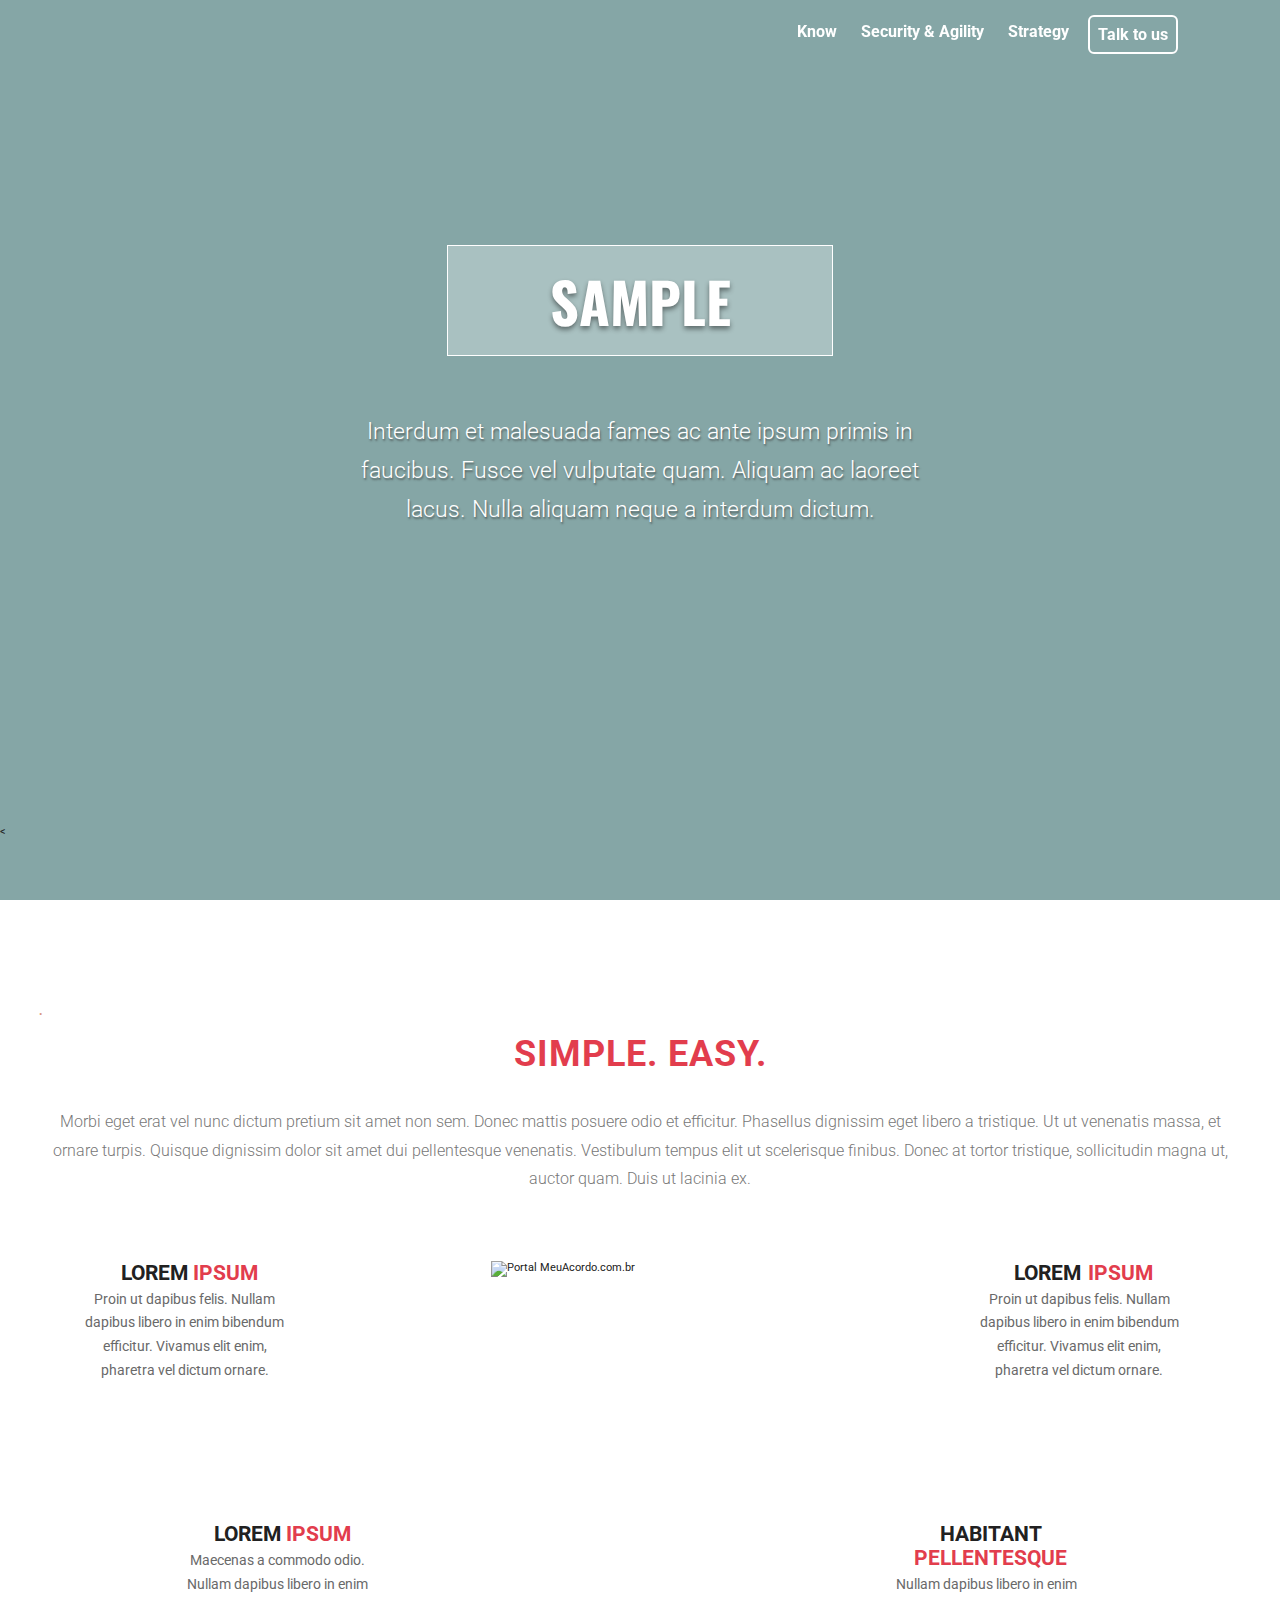
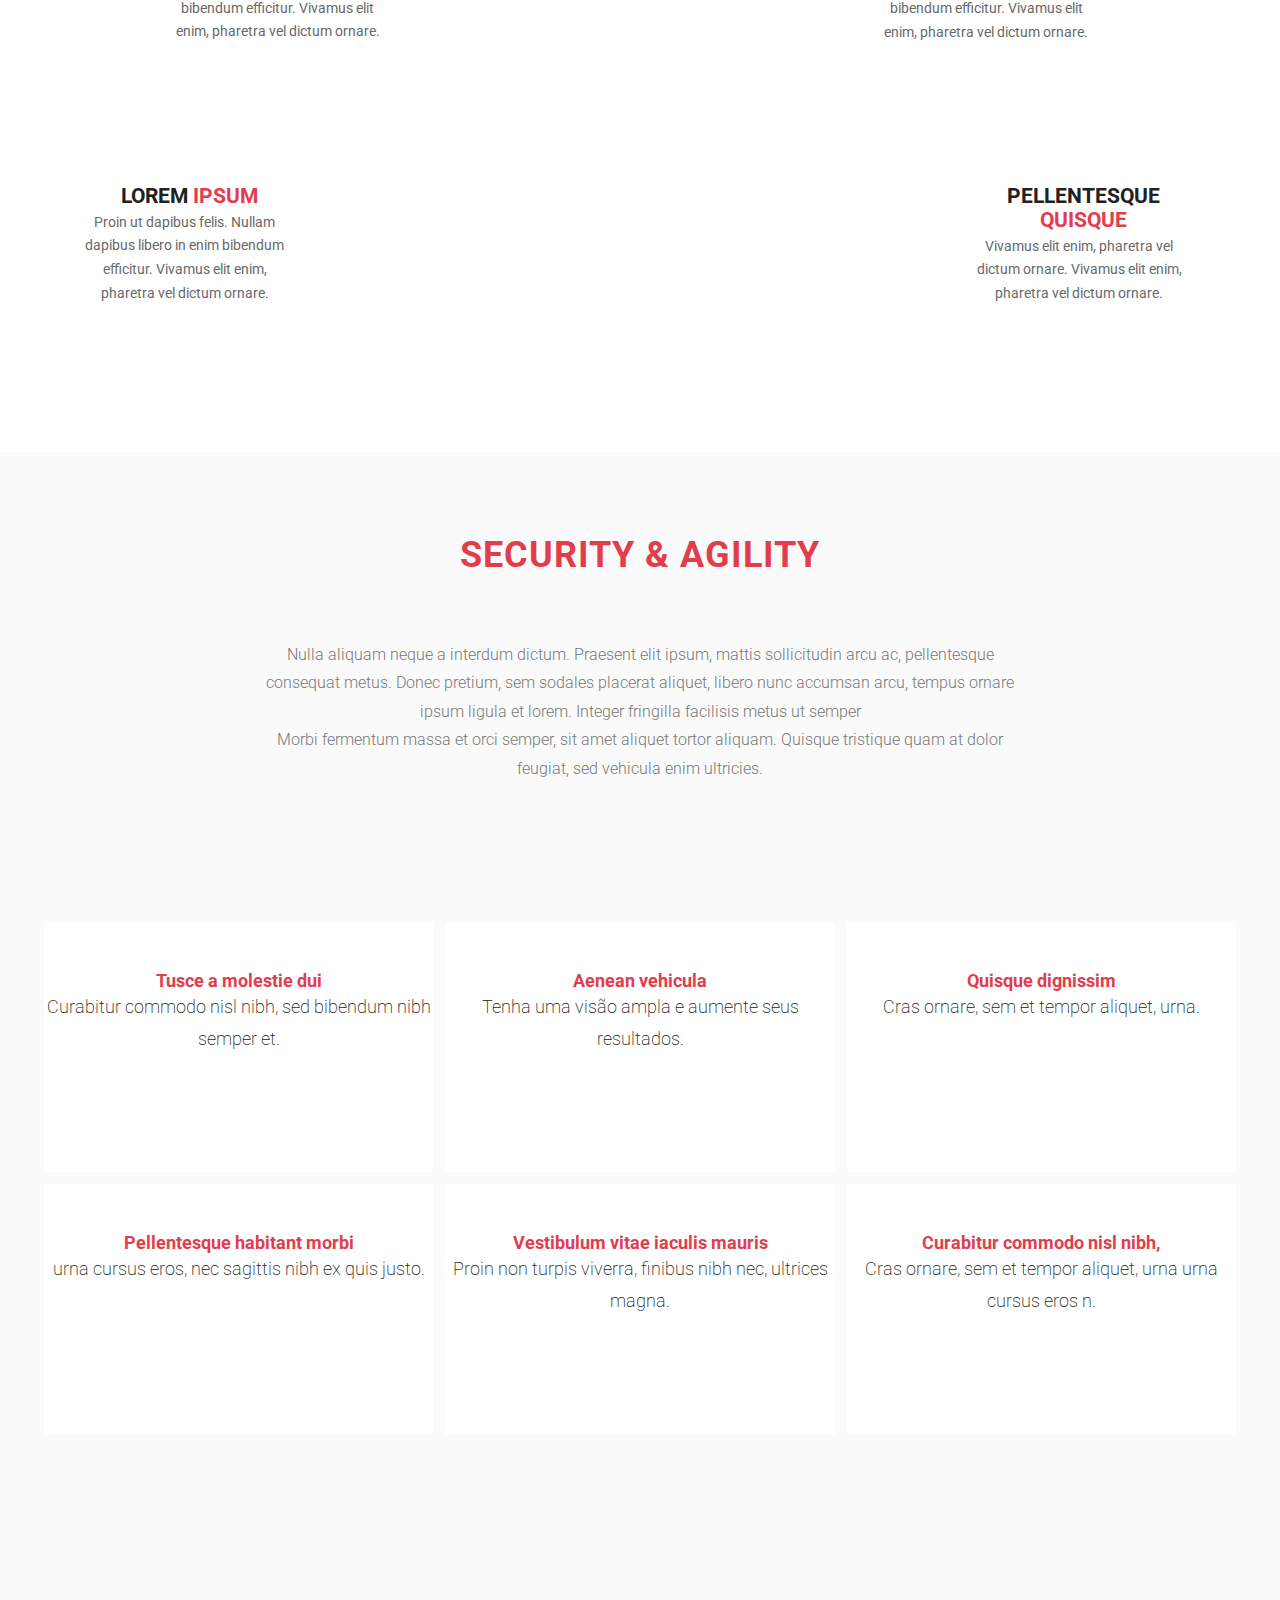
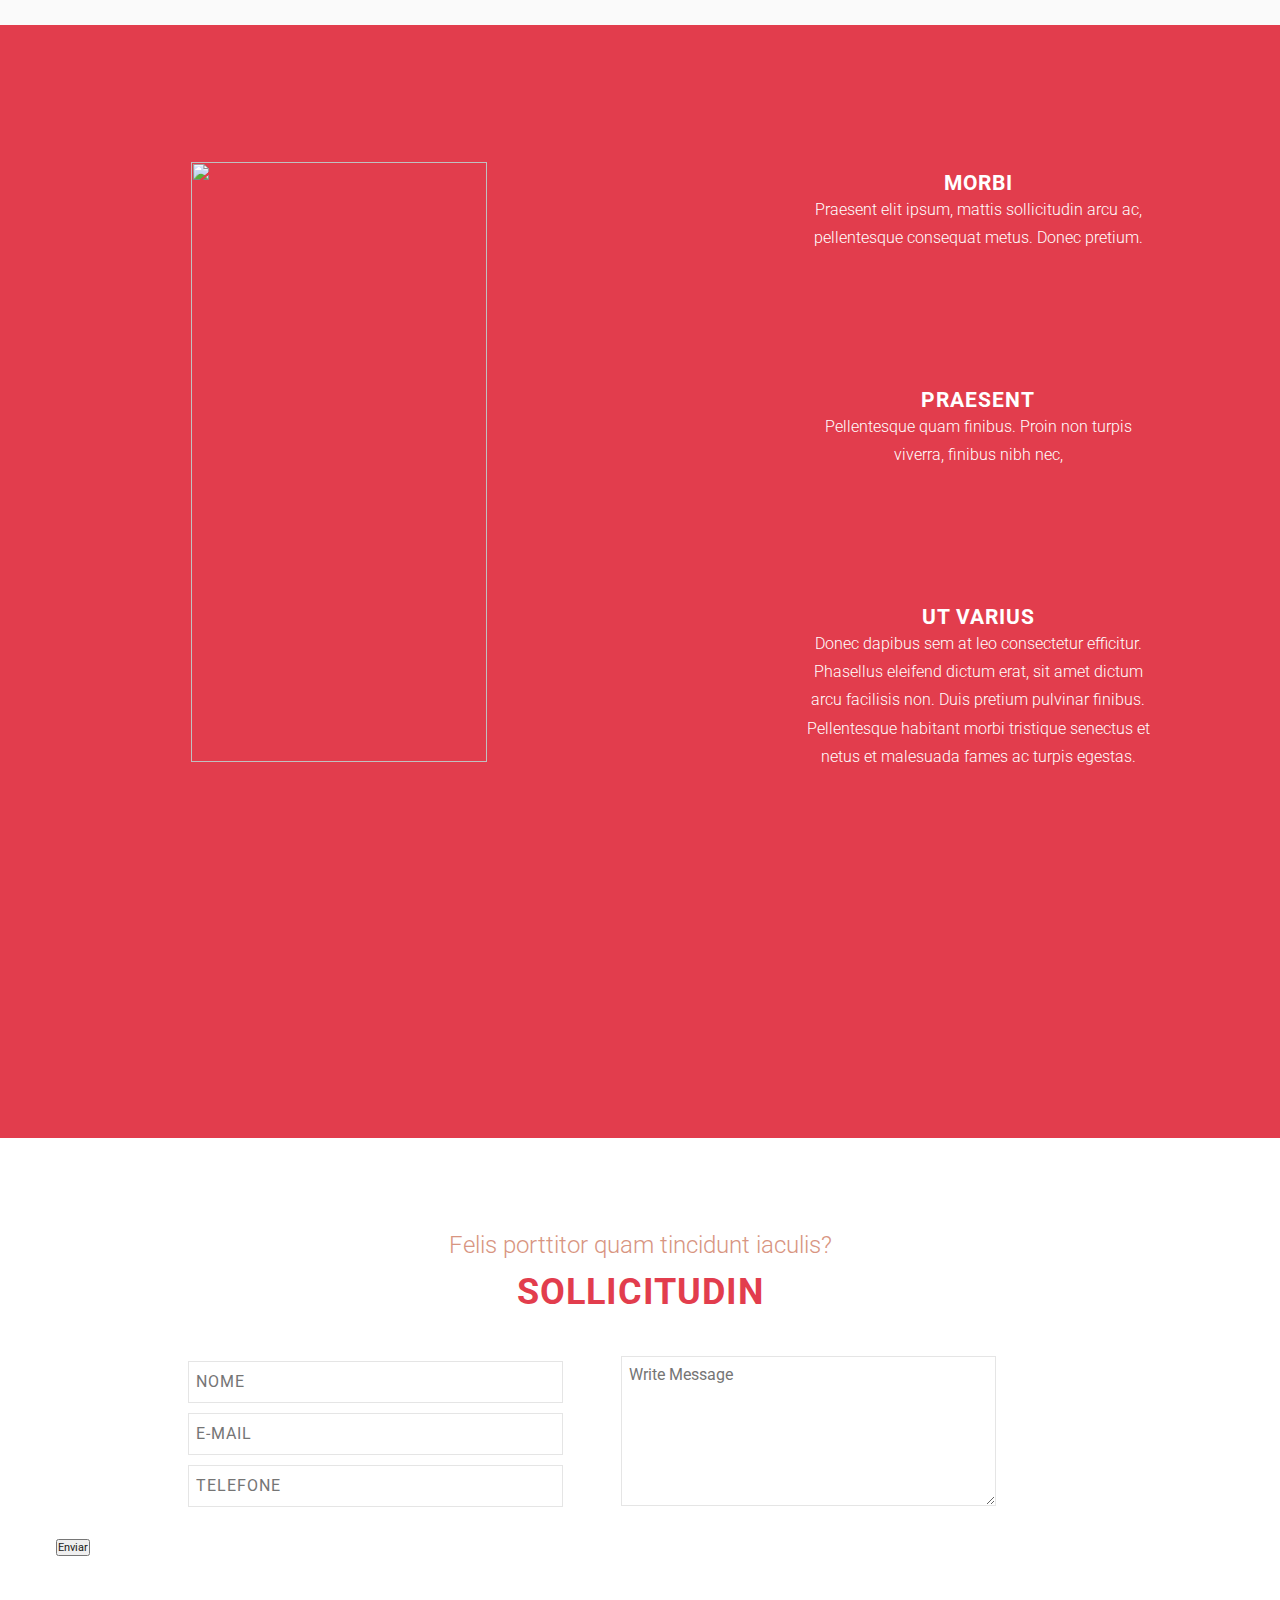
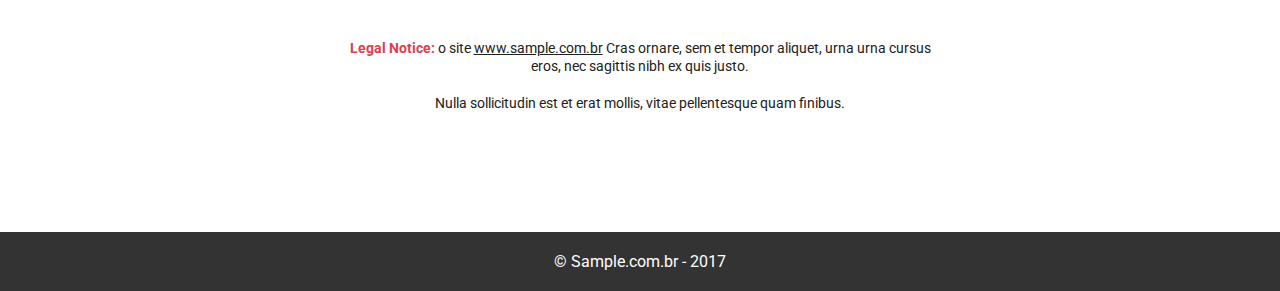
==== index.htm @ 19966311 "Adding manage cookie" ====
<!DOCTYPE html PUBLIC "-//W3C//DTD XHTML 1.0 Transitional//EN" "http://www.w3.org/TR/xhtml1/DTD/xhtml1-transitional.dtd">
<html>
<head>
    <title>Sample.com - buzzyo.xyz</title>
    <meta charset="UTF-8" />
    <meta http-equiv="Content-Type" content="text/html; charset=utf-8" />
    <meta http-equiv="description" content="A Ferramenta de negociação mais eficiente do mercado. " />
    <meta http-equiv="keywords" content="excelência tecnica, acordo de dividas, experiência em negociacao, alta qualidade negociaco, negociao de baixo custo, discadores, cobranca em massa, cobranca, devedores em massa, produtos e servicos telecom" />
    <meta http-equiv="X-UA-Compatible" content="IE=9; IE=8; IE=7; IE=EDGE" />

    <meta name="viewport" content="width=device-width, user-scalable=no, initial-scale=1, maximum-scale=1" />
    <meta name="robots" content=" index,follow" />
    <meta name="theme-color" content="#db5945">
    <meta name="apple-mobile-web-app-capable" content="yes">
    <meta name="apple-mobile-web-app-status-bar-style" content="black-translucent">
    <link href="assets/css/main.css" rel="stylesheet" />
    <link href="assets/css/buttons.css" rel="stylesheet" />
    <link href="assets/css/font-etline.css" rel="stylesheet" />
    <link href="assets/css/font-awesome.css" rel="stylesheet" />
    <link href="assets/css/animate.css" rel="stylesheet" />


    <link href="https://fonts.googleapis.com/css?family=Roboto|Oswald" rel="stylesheet">
	<script type="text/javascript" src="assets/js/jquery.js"></script>
	<!-- Global site tag (gtag.js) - Google Analytics -->
<script async src="https://www.googletagmanager.com/gtag/js?id=UA-107499960-3"></script>
<script>
  window.dataLayer = window.dataLayer || [];
  function gtag(){dataLayer.push(arguments);}
  gtag('js', new Date());

  gtag('config', 'UA-107499960-3');
</script>

</head>
<body>
    <div class="contentHeader">
        <div class="logoProject">
            <p>Sample</p>
        </div>
        <ul class="topnav" id="mainMenu">
            <li class="icon"><a href="javascript:void(0);" style="font-size:15px;" onclick="actMenu()">&#9776;</a></li>
            <li><a href="javascript:void(0)" onclick="ScrollTo('square01')">Know</a></li>
            <li><a href="javascript:void(0)" onclick="ScrollTo('square02')">Security & Agility</a></li>
            <li><a href="javascript:void(0)" onclick="ScrollTo('square03')">Strategy</a></li>
            <li><a href="javascript:void(0)" onclick="ScrollTo('square04')" class="highlight">Talk to us</a></li>
        </ul>
    </div>
    <div class="scrollToTop"><i class="fa fa-arrow-up"></i></div>
    <div class="contentPage">
        <div class="hero">
            <h1 class="nLogo"><p>Sample</p></h1>
    	    <div class="wrapSubtitleHero">
                <span class="subtitleHero">Interdum et malesuada fames ac ante ipsum primis in faucibus. Fusce vel vulputate quam. Aliquam ac laoreet lacus. Nulla aliquam neque a interdum dictum.</span>
            </div>
            <div class="video-cover"></div>
            <div class="video-container">
			    <video autoplay loop muted class="video-bg" id="video-bg"> <!--this id is only used for the toggle function; can be removed if you don't need an event -->
		        <!-- whatever video you put here will be (effectively) cropped to fit container size; make sure you're okay with it shrinking to the top left corner of the video at your specified minimum dimensions -->
		            <source src="assets/video/backgroundAlpha.mp4" type="video/mp4" alt="HTML5 background video">
				</video>
		    </div>
            <div class="wrapButtonsHero">
                <span class="buttonKnowMore" onclick="ScrollTo('square01')"><i class="icon fa-arrow-down "></i><</span>
            </div>
        </div>
		<div id="square01" class="square01">
            <div class="partSquare100">
                <span class="subtitle">.</span>
                <h2>Simple. Easy.</h2>
                <p class="bodyText">Morbi eget erat vel nunc dictum pretium sit amet non sem. Donec mattis posuere odio et efficitur. Phasellus dignissim eget libero a tristique. Ut ut venenatis massa, et ornare turpis. Quisque dignissim dolor sit amet dui pellentesque venenatis. Vestibulum tempus elit ut scelerisque finibus. Donec at tortor tristique, sollicitudin magna ut, auctor quam. Duis ut lacinia ex.</p>

                <div class="partSquare30flex">
                    <div class="itemDescription animate wow bounceInUp">
                        <span class="itemTitle "><span>Lorem</span><span>ipsum </span></span>
                        <div class="itemIcon right"><i class="icon fa-rocket"></i></div>
                        <span class="itemDesc"> Proin ut dapibus felis. Nullam dapibus libero in enim bibendum efficitur. Vivamus elit enim, pharetra vel dictum ornare.</span>
                    </div>

                    <div class="itemDescription animate wow bounceInUp">
                        <div class="itemIcon left"><i class="icon fa-rocket"></i></div>
                        <span class="itemTitle"><span>Lorem</span><span>ipsum </span></span>
                        <span class="itemDesc"> Maecenas a commodo odio. Nullam dapibus libero in enim bibendum efficitur. Vivamus elit enim, pharetra vel dictum ornare.</span>
                    </div>

                    <div class="itemDescription animate wow bounceInUp">
                        <span class="itemTitle"><span>Lorem</span><span>ipsum </span></span>
                        <div class="itemIcon right"><i class="icon fa-rocket"></i></div>
                        <span class="itemDesc"> Proin ut dapibus felis. Nullam dapibus libero in enim bibendum efficitur. Vivamus elit enim, pharetra vel dictum ornare.</span>
                    </div>

                </div>
                <div class="partSquare30flex partSquare30flexToHide wow bounce">
                    <img src="assets/images/features.png" class="imagePortalMeuAcordo" alt="Portal MeuAcordo.com.br" title="Portal MeuAcordo.com.br" />
                </div>

                 <div class="partSquare30flex">
                    <div class="itemDescription animate wow bounceInDown">
                        <div class="itemIcon left "><i class="icon fa-rocket"></i></div>
                        <span class="itemTitle"><span>Lorem</span> <span>ipsum</span></span>
                        <span class="itemDesc"> Proin ut dapibus felis. Nullam dapibus libero in enim bibendum efficitur. Vivamus elit enim, pharetra vel dictum ornare.</span>
                    </div>

                    <div class="itemDescription animate wow bounceInDown">
                        <span class="itemTitle"><span>Habitant  </span><span> Pellentesque</span></span>
                        <div class="itemIcon right"><i class="icon fa-rocket"></i></div>
                        <span class="itemDesc"> Nullam dapibus libero in enim bibendum efficitur. Vivamus elit enim, pharetra vel dictum ornare. </span>
                    </div>

                    <div class="itemDescription animate wow bounceInDown">
                        <div class="itemIcon left"><i class="icon fa-rocket"></i></div>
                        <span class="itemTitle"><span>Pellentesque   </span><span>Quisque </span></span>
                        <span class="itemDesc"> Vivamus elit enim, pharetra vel dictum ornare. Vivamus elit enim, pharetra vel dictum ornare.</span>
                    </div>
                </div>
            </div>
            <!--
            <div class="wrapIcoElement">
                <div class="icoElement"><i class="icon fa-rocket"></i>Pronto atendimento</div>
                <div class="icoElement"><i class="icon fa-life-ring"></i>Suporte remoto<br /> ou in-loco</div>
                <div class="icoElement"><i class="icon fa-magic"></i>Automação de processos</div>
            </div>
            <div class="wrapIcoElement">
                <div class="icoElement"><i class="icon fa-graduation-cap "></i>Confiabilidade</div>
                <div class="icoElement"><i class="icon fa-lock "></i>Sigilo e confidencialidade</div>
                <div class="icoElement"><i class="icon fa-star"></i>Qualidade em tudo o que fazemos</div>
            </div> -->
        </div>

        <div id="square02" class="square02">
            <div class="partSquare100">

                <h2 class="centerText">Security & Agility</h2>
                <span class="subtitle centerText"></span>
                <p class="bodyText centerText partSquare70">Nulla aliquam neque a interdum dictum. Praesent elit ipsum, mattis sollicitudin arcu ac, pellentesque consequat metus. Donec pretium, sem sodales placerat aliquet, libero nunc accumsan arcu, tempus ornare ipsum ligula et lorem. Integer fringilla facilisis metus ut semper <br/>Morbi fermentum massa et orci semper, sit amet aliquet tortor aliquam. Quisque tristique quam at dolor feugiat, sed vehicula enim ultricies.</p>
                <div class="wrapBoxElement ">
                    <div class="boxElement box02  wow slideInUp">
                        <i class="icon icon-strategy"></i>
                        <p class="textBoxElement">Tusce a molestie dui<br /> <span>Curabitur commodo nisl nibh, sed bibendum nibh semper et. </span></p>
                    </div>

                    <div class="boxElement box01  wow slideInUp">
                        <i class="icon icon-linegraph"></i>
                        <p class="textBoxElement">Aenean vehicula <br /> <span>Tenha uma visão ampla e aumente seus resultados.</span> </p>
                    </div>

                    <div class="boxElement box03  wow slideInUp">
                        <i class="icon icon-chat"></i>
                        <p class="textBoxElement">Quisque dignissim<br /> <span>Cras ornare, sem et tempor aliquet, urna. </span></p>
                    </div>
                </div>
                <div class="wrapBoxElement">
                    <div class="boxElement box02  wow slideInDown">
                        <i class="icon icon-strategy"></i>
                        <p class="textBoxElement">Pellentesque habitant morbi<br /> <span>urna cursus eros, nec sagittis nibh ex quis justo. </span></p>
                    </div>

                    <div class="boxElement box01  wow slideInDown">
                        <i class="icon icon-linegraph"></i>
                        <p class="textBoxElement">Vestibulum vitae iaculis mauris<br /> <span>Proin non turpis viverra, finibus nibh nec, ultrices magna.</span> </p>
                    </div>

                    <div class="boxElement box03  wow slideInDown">
                        <i class="icon icon-chat"></i>
                        <p class="textBoxElement">Curabitur commodo nisl nibh,<br /> <span>Cras ornare, sem et tempor aliquet, urna urna cursus eros n. </span></p>
                    </div>
                </div>
            </div>
        </div>

        <div id="square03" class="square03">
            <div class="partSquare100">
                <div class="partSquare50_flex partSquare30flexToHide">
                    <img src="assets/images/features.png" class="imagePortalMeuAcordo"  alt="" title="" />
                </div>
                <div class="partSquare50_flex">
                    <div class="partSquare100">
                        <div class="partSquare20">
                            <i class="iconBig icon-gears"></i>
                        </div>
                        <div class="partSquare75">
                            <h3 class="centerText">Morbi </h3>
                            <p class="bodyText">Praesent elit ipsum, mattis sollicitudin arcu ac, pellentesque consequat metus. Donec pretium.</p>
                        </div>
                    </div>
                    <div class="partSquare100">
                        <div class="partSquare20">
                            <i class="iconBig icon-target"></i>
                        </div>
                        <div class="partSquare75">
                            <h3 class="centerText">Praesent </h3>
                            <p class="bodyText">Pellentesque quam finibus. Proin non turpis viverra, finibus nibh nec,</p>
                        </div>
                    </div>
                    <div class="partSquare100">
                        <div class="partSquare20">
                            <i class="iconBig icon-adjustments"></i>
                        </div>
                        <div class="partSquare75">
                            <h3 class="centerText">Ut varius</h3>
                            <p class="bodyText">Donec dapibus sem at leo consectetur efficitur. Phasellus eleifend dictum erat, sit amet dictum arcu facilisis non. Duis pretium pulvinar finibus. Pellentesque habitant morbi tristique senectus et netus et malesuada fames ac turpis egestas.</p>
                        </div>
                    </div>
                </div>
           </div>
        </div>

        <div id="square04" class="square04">
            <div class="partSquare100">
                <span class="subtitle centerText">Felis porttitor quam tincidunt iaculis?</span>
                <h2 class="centerText">Sollicitudin </h2>
                <form id="form" action="send.php" method="POST">
                    <div class="wrapForm">
                        <div class="partSquare50">
                            <input type="text" id="name" required name="name" placeholder="Nome" />
                            <input type="email" id="email" required name="email" placeholder="e-mail" />
                            <input type="phone" id="phone" required name="phone" placeholder="Telefone" />
                        </div>
                        <div class="partSquare50">
                            <textarea id="msg" required placeholder="Write Message" name="msg"></textarea>
                        </div>
                    </div>

                    <div class="wrapButtonsContact">
                        <span class="messageSucess">Integer fringilla!</span>
                        <input type="submit" class="simpleButton buttonContact" value="Enviar" />
                    </div>
                </form>
                <p class="textLegal"><b>Legal Notice:</b> o site <a href="http://www.meuacordo.com.br">www.sample.com.br</a> Cras ornare, sem et tempor aliquet, urna urna cursus eros, nec sagittis nibh ex quis justo. <br/><br/> Nulla sollicitudin est et erat mollis, vitae pellentesque quam finibus. </p>
                <!--
                <div class="wrapContactElement">
                    <div class="contactElement box01">
                        <div class="separator">
                            <i class="fa iconContact fa-phone"></i>
                        </div>
                        <p class="textContactElement"><span>Você pode nos ligar</span><br />+55 11 4329-8292</p>
                    </div>
                    <div class="contactElement box02">
                        <div class="separator">
                            <i class="fa iconContact fa-map-marker"></i>
                        </div>
                        <p class="textContactElement"><span>Onde nós estamos</span><br />Fiação da Saúde, 40, Cj. 113</p>
                    </div>
                    <div class="contactElement box03">
                        <div class="separator">
                            <i class="fa iconContact fa-envelope"></i>
                        </div>
                        <p class="textContactElement"><span>Envie-nos uma mensagem</span><br /><a href="mailto:contato@telecomtecnologia.com.br">contato@telecomtecnologia.com.br</a></p>
                    </div>
                </div>
                -->
            </div>

            <div class="barBottom">&copy; Sample.com.br - 2017</a></div>
        </div>

        <div class="cookies-snackbar">
            <div class="content">
                <p>We use cookies and similar technologies to improve your experience on our services, for commercial
                    purporses and advertising. By continuing to browse,
                    you agree to these conditions.</p>
                <button id="proceedButton" onclick="saveCookie()">
                    <span>Proceed</span>
                </button>
            </div>
        </div>
    </div>
    <script type="text/javascript" async src="assets/js/functions.js"></script>
    <script type="text/javascript" async src="assets/js/inViewport.js"></script>

</body>
</html>
---- assets/css/main.css ----
/* ------------------------------------------------------------------*/
/* Definitions ------------------------------------------------------*/
* {
    margin: 0;
    padding: 0;
    font-family: 'Roboto', sans-serif;
    font-size: 11px;
    color: #212121;
}

.separator {
    position: relative;
    float: left;
    width: 100%;
}

/* ------------------------------------------------------------------*/
/* HEADER -----------------------------------------------------------*/
.contentHeader {
    position: fixed;
    display: inline-block;
    width: 100%;
    margin: 0;
    height: 70px;
    z-index: 500;
    background: rgba(250,250,250,.0);    
}

.contentHeader * {
    transition: all .6s;
}



.logoProject {
    margin: 12px 30px 0;
    font-size: 20px;
    color: #13355A;
    width: 305px;
    float: left;
    display: none;
}

    .logoProject * {
        font-size: 22px;
    }

    .logoProject p {
        font-size: 22px;
        padding: 3%;
        text-align: center;
        float: left;
        border-radius: 0;
        font-family: 'Oswald', sans-serif;
        text-transform: uppercase;
        border: 1px solid #FFF;
    }

        .logoProject p:first-child {
            color: #FFF;
            box-sizing: content-box;
            user-select: none;
        }


/* ------------------------------------------------------------------*/
/* Menu -------------------------------------------------------------*/
.topnav {
    position: relative;
    display: inline-block;
    float: right;
    margin: 12px 0 0;
    width: 75%;
    max-width: 495px;
    overflow: hidden;
    padding: 10px 0;
}

    .topnav li {
        position: relative;
        display: inline-block;
        float: left;
        margin: 0 7px 0;
        font-size: 16px;
    }

        .topnav li a {
            font-weight: bold;
            font-size: 16px;
            text-decoration: none;
        }

    .topnav a {
        float: left;
        text-align: center;
        padding: 0px 5px;
        text-decoration: none;
        font-size: 17px;
        color: rgba(255,255,255,1);
    }

        .topnav a:hover {
            color: #FF5500;
            text-decoration: none;
        }

    .topnav .icon {
        display: none;
        color: #FFF;
    }

    .topnav .highlight{
        margin:-7px 0 0;
        border:2px solid #ffffff;
        border-radius: 6px;
        padding: 8px;
    }
/* ------------------------------------------------------------------*/
/* Sticy ------------------------------------------------------------*/

.sticky {
    background: rgba(33,33,33,.8) !important;
}

.sticky .logoProject { 
    display: block;
}

.sticky .logoProject p  { 
    color: rgba(255,255,255,1);
    border: 1px solid #FFF;    

}

.sticky .topnav a {

    color: rgba(255,255,255,1);    
}

.sticky .topnav a.highlight {
    border:2px solid rgba(255,255,255,1);
}


/* ------------------------------------------------------------------*/
/* Page Elements ----------------------------------------------------*/
h1.titleHero, .nLogo {
    position: relative;
    display: inline-block;
    width: 100%;
    text-align: center;
    margin: 20px 0 0;
    font-size: 48px;
    text-transform: uppercase;
}

h1.titleHero {
    display: none;
}

.nLogo {
    display: inline-block;
    width: 100%;
    text-align: center;
    position: absolute;
    z-index: 104;
    top: 25%;
}

    .nLogo * {
        font-size: 22px;
    }

    .nLogo p {
        font-size: 56px;
        padding: 1% 0;
        text-align: center;
        border-radius: 0;
        border: 1px solid #FFF;
        font-family: 'Oswald', sans-serif;
        text-transform: uppercase;
        width: 30%;
        max-width: 400px;
        color: #FFF;
        text-shadow: 0px 3px 5px rgba(0,0,0,0.45);
        margin: 0 auto;
        display: block;
        background: rgba(255,255,255,0.3);
    }

#logo {
    font-family: 'Open Sans', sans-serif;
    color: #ED7127;
    text-decoration: none;
    text-transform: uppercase;
    font-size: 75px;
    font-weight: 800;
    letter-spacing: -3px;
    line-height: 1;
    text-shadow: rgba(155,155,155,0.6) 3px 2px 0;
    position: relative;
}

.hero, .square01, .square02, .square03, .square04 {
    position: relative;
    width: 100%;
}

.square01, .square03 {
    display: flex;
}

.hero, .square02, .square04 {
    display: block;
}

.hero {
    max-height: 1000px;
    height: 100vh;
    background: url(../images/backgroundMeuAcordo.jpg) center top no-repeat;
}

.square01, .square02, .square03, .square04 {
    min-height: 500px;
    padding: 5% 0 7%;
}

.square01 {
    background: #FFFFFF;
    margin: 0 0 0;
}

.square02 {
    background: #fafafa;
}

.square03 {
    background: #e23d4d;
}

.square03 * {
    color: #FFF !important;
}

.square04 {
    background: #FFFFFF;
}

.wrapSubtitleHero{
    position: absolute;
    display: inline-block;
    height: 130px;    
    width: 100%;
    text-align: center;
    top: 40%;
    z-index: 105;   
}

.subtitleHero {
    position: relative;
    display: inline-block;
    /* width: 60%; */
    max-width: 600px;
    text-align: center;
    top: 40%;
    font-size: 23px;
    line-height: 1.7;
    height: 90px;
    font-weight: 300;
    color: rgba(255, 255, 255,1) !important;
    text-shadow: 1px 2px 2px rgba(55,55,55,.6);
    z-index: 106;
}

.subtitle {
    position: relative;
    display: inline-block;
    width: 100%;
    text-align: left;
    margin: 15px 0 5px;
    font-size: 24px;
    font-weight: 300;
    line-height: 1.3;
    color:#d89581;    
}



h2 {
    margin-top: 0;
    margin-bottom: 28px;
    font-size: 36px;
    line-height: 1.45;
    font-weight: 700 !important;
    text-transform: uppercase;
    letter-spacing: 1px;
    width: 100%;
    color:#e23d4d ;
    display: block;
    text-align: center;
}

h3 {
    margin-top: 0;
    margin-bottom: 2px;
    font-size: 21px;
    line-height: 1;
    font-weight: 700 !important;
    text-transform: uppercase;
    letter-spacing: 1px;
    width: 100%;
    display: block;
}

.centerText {
    text-align: center !important;
}

p.bodyText {
    font-size: 16px;
    font-weight: 300;
    color: #777;
    line-height: 1.7778;
    display: block;
    margin: 0 auto 55px;
    text-align: center;
}

p.bodyText * {
    font-size: 16px;
}

.textLegal {
    position: relative;
    float: none;
    margin: 0 auto;
    max-width: 600px;
    text-align: center;
    font-size: 13px;
    line-height: 1.3;
}

.textLegal, .textLegal * {
    font-size: 14px;
}
b {
    color: #e23d4d;
}

.imagePortalMeuAcordo{
    width: 296px;
    height: 600px; 
        margin: 0 auto;  
}

.wrapButtonsHero {
    position: absolute;
    width: 100%;
    height: 60px;
    bottom: 40px;
    margin: 70px auto 0;    
    padding: 0;
    z-index: 200
}

.wrapButtonsContact {
    position: relative;
    width: 97%;
    height: 60px;
    bottom: 40px;
    margin: 0px auto 0;    
    padding: 0;
}

.partSquare20, .partSquare25, .partSquare30,  .partSquare40, .partSquare50, .partSquare60, .partSquare70, .partSquare75, .partSquare80, .partSquare100 {
    min-height: 100px;
    padding: 1% 3% 7%;
    display: inline-block;
    align-items: flex-start;
    box-sizing: border-box;
}

.partSquare30flex {
    padding: 1% 3%;
    display: flex;
    flex-direction: column;
    align-items: stretch;
    height: 100%;
    box-sizing: border-box;
    justify-content: flex-start;
    float: left;
}

.partSquare30flex .itemDescription {
    height: 30%;
}


.partSquare50_flex {
    min-height: 100px;
    padding: 5% 3%;
    display: flex;
    flex-direction: column;
    align-items: flex-start;
    box-sizing: border-box;
    float: left;
}


.partSquare20 {
    width: 20%;
    display: flex;
    float: left;
}

.partSquare25 {
    width: 25%;
}

.partSquare30 {
    width: 30%;
}

.partSquare30flex {
    width: 33.3%;
}



.partSquare40 {
    width: 40%;
}

.partSquare50 {
    width: 45%;
}

.partSquare50_flex {
    width: 50%;
}

.partSquare60 {
    width: 60%;
}

.partSquare70 {
    width: 70%;
}

.partSquare75 {
    width: 75%;
}

.partSquare80 {
    width: 80%;
}

.partSquare100 {
    width: 100%;
    max-width: 1400px;
    margin: 0 auto;    
    display: block;    
}



.boxPhotoRight {
    width: 50%;
    padding: 5% 0 0;
    float: right;
}

.boxPhotoLeft {
    width: 50%;
    padding: 5% 0 0;
    float: left;
}

.backgroundPhoto01 {
    background: url(../images/backgroundPhoto01.jpg) center center no-repeat;
}

.backgroundPhoto02 {
    background: url(../images/backgroundPhoto02.jpg) center center no-repeat;
}


/* ------------------------------------------------------------------*/
/* Video ------------------------------------------------------------*/
.video-container{
    position: relative;
    display: block;
    height: 100vh;
    width: 100%;
    z-index: 50;
    overflow: hidden;
}

.video-cover{
    position: absolute;
    display: block;
    height: 100vh;
    width: 100%;
    z-index: 51;
    background: rgba(85,140,140,0.6);
}


video { 
    position: relative;
    top: 50%;
    left: 50%;
    min-width: 100%;
    min-height: 100%;
    width: auto;
    height: auto;
    z-index: -100;
    transform: translateX(-50%) translateY(-50%);
    background: #ccc no-repeat;
    background-size: cover;
    transition: 1s opacity;

}

.itemTitle{
    width: 70%;
    text-align: center;
    display: inline-block;
}

.itemTitle span{
    font-size: 21px;
    font-weight: bold;
    margin: 1%;
    text-transform: uppercase;
}

.itemTitle span:first-child{
    color: #212121;
}

.itemTitle span:last-child{
    color: #e23d4d;
}

.itemDesc {
    position: relative;
    float: left;
    max-width: 215px;
    width: 70%;    
    margin: 3px;
    text-align: center; 
    line-height: 1.7;
    font-family: 'Roboto', sans-serif;    
    font-size: 14px;
    color:#696969;
}

.itemIcon {
    width: 60px;
    height: 60px;
    margin: 6% 5%;
    border-radius: 50%;
    position: relative;
}

.itemIcon.left {
    float: left;
}

.itemIcon.right {
    float: right;
}




/* ------------------------------------------------------------------*/
/* IcoElement -------------------------------------------------------*/
.wrapIcoElement {
    display: flex;
    margin: 50px 0 10px;
}

.icoElement {
    background: #FFFFFF;
    width: 24%;
    margin: 0 1%;
    height: 100px;
    position: relative;
    flex-grow: 1;
    text-align: center;
    font-size: 21px;
    padding: 10px 0;
}

.icon {
    color: #81d8d0;
    width: 100%;
    margin: 10px;
    padding: 10px 0;
}

.iconBig {
    color: #d89581;
    font-size: 62px !important;
    align-self: flex-start;
}

/* ---------------------------------------------------------------------*/
/* BoxElement ----------------------------------------------------------*/
.wrapBoxElement {
    display: flex;
}

.boxElement {
    background: #FFF;
    width: 24%;
    margin: 0 .5% 1%;
    height: 250px;
    border: 0;
    position: relative;
    flex-grow: 1;
}

.textBoxElement {
    font-weight: 700;
    font-size: 18px;
    text-align: center;
    color:#e23d4d;
}

    .textBoxElement span {
        font-weight: 200;
        font-size: 18px;
        text-align: center;
        line-height: 1.7778;
    }


.boxElement .icon {
    font-size: 62px !important;
    margin: 14px 0;
}

/* ------------------------------------------------------------------*/
/* Contact ----------------------------------------------------------*/
.wrapForm {
    display: flex;
    width: 80%;
    margin: 0 auto;
    align-content: flex-start;
}

form input[type="text"],
form input[type="email"],
form input[type="number"],
form input[type="url"],
form input[type="search"],
form input[type="tel"],
form input[type="password"],
form input[type="phone"],
form input[type="date"],
form input[type="color"],
form select {
    background-color: #fff;
    background-image: none;
    width: 100%;
    height: 46px;
    margin: 5px 0;
    padding: 10px 16px;
    font-size: 16px;
    line-height: 1.33;
    border-radius: 6px;
    display: inline-block;
    height: 42px;
    vertical-align: middle;
    font-weight: 400;
    text-transform: uppercase;
    letter-spacing: 1px;
    color: #999;
    border: 1px solid rgba(0,0,0, .1);
    padding: 7px;
    -webkit-border-radius: 0;
    -moz-border-radius: 0;
    border-radius: 0;
    -webkit-box-shadow: none;
    -moz-box-shadow: none;
    box-shadow: none;
    -moz-box-sizing: border-box;
    -webkit-box-sizing: border-box;
    box-sizing: border-box;
    -webkit-transition: all 0.2s cubic-bezier(0.000, 0.000, 0.580, 1.000);
    -moz-transition: all 0.2s cubic-bezier(0.000, 0.000, 0.580, 1.000);
    -o-transition: all 0.2s cubic-bezier(0.000, 0.000, 0.580, 1.000);
    -ms-transition: all 0.2s cubic-bezier(0.000, 0.000, 0.580, 1.000);
    transition: all 0.2s cubic-bezier(0.000, 0.000, 0.580, 1.000);
}

textarea {
    color: #999;
    width: 100%;
    height: 150px;
    background-color: #fff;
    border: 1px solid rgba(0,0,0, .1);
    border-radius: 6px;
    padding: 7px;
    -webkit-border-radius: 0;
    -moz-border-radius: 0;
    border-radius: 0;
    display: inline-block;
    font-size: 18px;
    line-height: 1.33;
    font-size: 16px;
    -moz-box-sizing: border-box;
    -webkit-box-sizing: border-box;
    box-sizing: border-box;
    -webkit-transition: all 0.2s cubic-bezier(0.000, 0.000, 0.580, 1.000);
    -moz-transition: all 0.2s cubic-bezier(0.000, 0.000, 0.580, 1.000);
    -o-transition: all 0.2s cubic-bezier(0.000, 0.000, 0.580, 1.000);
    -ms-transition: all 0.2s cubic-bezier(0.000, 0.000, 0.580, 1.000);
    transition: all 0.2s cubic-bezier(0.000, 0.000, 0.580, 1.000);
}

.wrapContactElement {
    display: flex;
}

.contactElement {
    background: #FFFFFF;
    width: 24%;
    margin: 0 1%;
    height: 200px;
    border: 0;
    position: relative;
    flex-grow: 1;
}

.textContactElement, .textContactElement a {
    font-size: 14px;
    text-align: center;
}

    .textContactElement span {
        font-weight: 700;
        font-size: 16px;
    }

.iconContact {
    width: 100%;
}

.messageSucess {
    position: relative;
    float: left;
    width: 100%;
    text-align: center;
    font-size: 17px;
    color: #156cc8;
    margin: -45px 0 2px;
    display: none;
}

.fa {
    color: #fff;
    background: #e23d4d;
    display: inline-block;
    font: normal normal normal 14px/1 FontAwesome;
    font-size: inherit;
    text-rendering: auto;
    -webkit-font-smoothing: antialiased;
    -moz-osx-font-smoothing: grayscale;
    transform: translate(0, 0);
    width: 64px;
    height: 36px;
    border-radius: 50%;
    text-align: center;
    font-size: 37px !important;
    margin: 5px 0 0;
    padding: 13px 0 15px;
    margin: 20px auto;
    display: block !important;
}

.icon {
    display: inline-block;
    font: normal normal normal 14px/1 FontAwesome;
    font-size: inherit;
    text-rendering: auto;
    -webkit-font-smoothing: antialiased;
    -moz-osx-font-smoothing: grayscale;
    transform: translate(0, 0);
    border-radius: 50%;
    text-align: center;
    font-size: 37px !important;
    margin: 5px 0 0;
}

.barBottom {
    display: block !important;
    background: #333;
    color: #FFF;
    text-align: center;
    padding: 20px 0;
    position: absolute;
    bottom: 0;
    width: 100%;
    font-size: 16px;
}

/* ------------------------------------------------------------------*/
/* Auto-Scroll ------------------------------------------------------*/
.scrollToTop {
    width: 50px;
    height: 50px;
    padding: 5px;
    text-align: center;
    font-weight: bold;
    text-decoration: none;
    position: fixed;
    bottom: 35px;
    right: 30px;
    display: none;

    border-radius: 0;
    opacity: 0.5;
    z-index: 10000;
    cursor: pointer;
}

    .scrollToTop:hover {
        text-decoration: none;
    }

/* ------------------------------------------------------------------*/
/* Animate ------------------------------------------------------*/
.animateLeftIn                  {display: none; transition: all 2s; }
.animateLeftIn.triggeredCSS3    {display: block; }


/* ------------------------------------------------------------------------*/
/* BigScreens -----------------------------------------*/
@media (min-width: 1800px) {
    .nLogo {
        top: 25%;
    }
}

/* -------------------------------------------------------------------*/
/* Adjusts 890 resolution --------------------------------------------*/
@media (max-width: 890px) {
    .contentHeader {
        margin: 0;
        background: rgba(226, 61, 77,.98) !important;
    }

    .logoProject * {
        font-size: 16px;
    }

    .logoProject p {
        margin: 5px 0 0;
    }

    .nLogo {
        margin: 0 auto;
        display: table;
        width: 100%;
    }

        .nLogo p {
            width: 65%;
        }

    .topnav {
            position: absolute;
        right: 0;
        width: 100%;
        height: auto;
        max-width: 100%;
    }

    .topnav li:not(:first-child) {
        display: none;
        float: left;
    }

    .topnav li:nth-child(2) {
        margin: 48px 0 0  !important;
        border-top: 1px solid #FFF;
    }

    .topnav li.icon {
        float: right;
        display: block;
        width: 35px;
        height: 35px;
        color: #FFF;
        margin: -20px 0 17px;
        padding: 15px 8px 0;
        transition: none;
    }

        .topnav li.icon a {
            font-size: 30px !important;
            font-weight: bold;
            text-decoration: none !important;
        }

    .topnav.responsive {
        position: absolute;
        right: 0;
        width: 100%;
        height: auto;
        max-width: 100%;
        
    }

        .topnav.responsive .icon {
            position: absolute;
            right: 0;
            top: 0;

            float: right;
            width: 35px;
            height: 35px;
            font-size: 30px !important;
            font-weight: bold;
            background: transparent !important;
        }

            .topnav.responsive .icon a {
                font-size: 30px !important;
                font-weight: bold;
            }

        .topnav.responsive li {
            float: left;
            display: block !important;
            text-align: left;
            margin: 0;
            width: 100%;
            height: 32px;
            background: rgba(226, 61, 77,.98) !important;
            padding: 7px 2% 0;
        }

        .topnav li a.highlight {
            border: 0 !important;
        }        

    .wrapBoxElement {
        display: inline-block;
    }

    .boxElement {
        display: inline-block;        
        width: 90%;
        border: 1px solid #eee;
        margin: 2% 5%;
        box-shadow: 3px 3px 3px rgba(33,33,33,0.1);
    }        

    .partSquare40 {
        display: none;
    }

    .partSquare60, .partSquare50_flex, .partSquare30flex {
        width: 100%;
    }

    .partSquare30flex {
        max-height: 330px;
    }    

    .partSquare30flex .itemDescription {
        height: 100%;
        max-height: 110px;
    }

    .partSquare30flexToHide {
        display: none !important;
    }

    .itemDescription {
        float: left;
    }        

    .itemDescription * {
        text-align: left;
    }    

    .itemDesc {
        max-width: 100% !important;
    }
     
    .itemIcon {
        text-align: center;
        float: right;
        margin: 0 6% 5%;
    }    

    .itemIcon * {
        font-size: 55px !important;
    }        

    .logoProject {
        display: table;
        margin: 5px 2% 0;
        max-width: 205px;
    }

    .topnav li {
        font-size: 13px;
        margin: 0 3px 0;
    }

    .iconBig {
        font-size: 42px !important;
    }
}


/* ------------------------------------------------------------------------*/
/* Adjusts iPad and other tablets -----------------------------------------*/
@media (max-width: 768px) {
    .partSquare100 {
        width: 100%;
    }

    .backgroundPhoto02 {
        display: none;
    }

    .wrapForm {
        display: block;
    }

        .wrapForm .partSquare50 {
            width: 100%;
        }
}

/* -----------------------------------------------------------------------*/
/* Adjusts SmartPhones ---------------------------------------------------*/
@media (max-width: 600px) {
    .subtitleHero {
        height: auto;
    }

    .topnav {
        width: 34%;
    }

    .wrapButtonsHero {
        width:100%;
    }

    .partSquare70 {
        width: 100%;
    }

    #logo {
        text-transform: uppercase;
        font-size: 40px;
    }

    .bodyText{
        width: 80%;    
        line-height: 1.5778 !important;
    }

    h1.titleHero {
        margin: 0;
    }

    .logoProject * {
        font-size: 16px;
    }

    .logoProject p {
        margin: 5px 0 0;
    }

    h1.titleHero, .nLogo p {
        font-size: 42px;
    }

    .wrapSubtitleHero {
        width: 100%;
        text-align: center;
        top: 40%;
        z-index: 105;
        margin: 0;
    }    

    .subtitleHero{
        width: 80%;
        margin: 15px auto 0;                
    }

    h2 {
        margin-bottom: 14px;
        font-size: 32px;
        line-height: 1.45;
        letter-spacing: -1px;
        width: 100%;
        display: block;
    }

    .subtitle {
        font-size: 16px;
    }

    .wrapIcoElement {
        display: block;
    }

    .icoElement {
        width: 45%;
        float: left;
        padding: 10px 0;
        font-size: 16px;
    }

    .wrapBoxElement {
        display: block;
    }


    .fa {
        font-size: 24px !important;
        width: 48px;
        height: 20px;
    }

    .logoProject {
        width: 90%;
        margin: 6px 2% 0;
        text-align: center;
    }

    .iconBig {
        font-size: 30px !important;
    }

    .wrapContactElement {
        display: block;
    }

    .contactElement {
        width: 90%;
        border: 1px solid #eee;
        margin: 2% 5%;
        box-shadow: 3px 3px 3px rgba(33,33,33,0.1);
        height: 150px;
    }

        .contactElement:last-child {
            margin: 2% 5% 60px;
        }

        .itemDescription, .itemTitle, .itemDesc {
            width: 100%;
        }        

        .itemIcon {
            display: none;
        }

        .textLegal, .textLegal * {
            font-size: 12px;
            margin: -20px 0 15px;
        }        
}

/* ------------------------------------------------------------------*/
/* Cookies Snackbar -------------------------------------------------*/

.cookies-snackbar {
    position: fixed;
    left: calc(50% - 16px);
    transform: translateX(-50%);
    bottom: 16px;
    z-index: 11500;
    width: calc(100% - 32px);
    max-width: 1120px;
    margin: 0px 16px;
    display: none;
}

.cookies-snackbar .content {
    background-color: #fff;
    border: 1px solid #eee;
    box-sizing: border-box;
    box-shadow: rgba(0,0,0,0.1) 1px 1px 4px;
    border-radius: 4px;
    padding: 16px 24px;
    min-height: 72px;
    display: flex;
    align-items: center;
    justify-content: space-between;
    max-width: 1120px;
    width: 100%;
}

.cookies-snackbar .content p {
    font-size: 12px;
    color: #4a4a4a;
    font-weight: 400;
}

.cookies-snackbar .content button {
    border: 0;
    font-size: 14px;
    height: 32px;
    min-height: 32px;
    min-width: 96px;
    padding: 0 16px;
    color: #fff;
    background-color: #13335f;
    border-radius: 4px;
    cursor: pointer;
    margin-left: 24px;
    font-weight: normal;
}
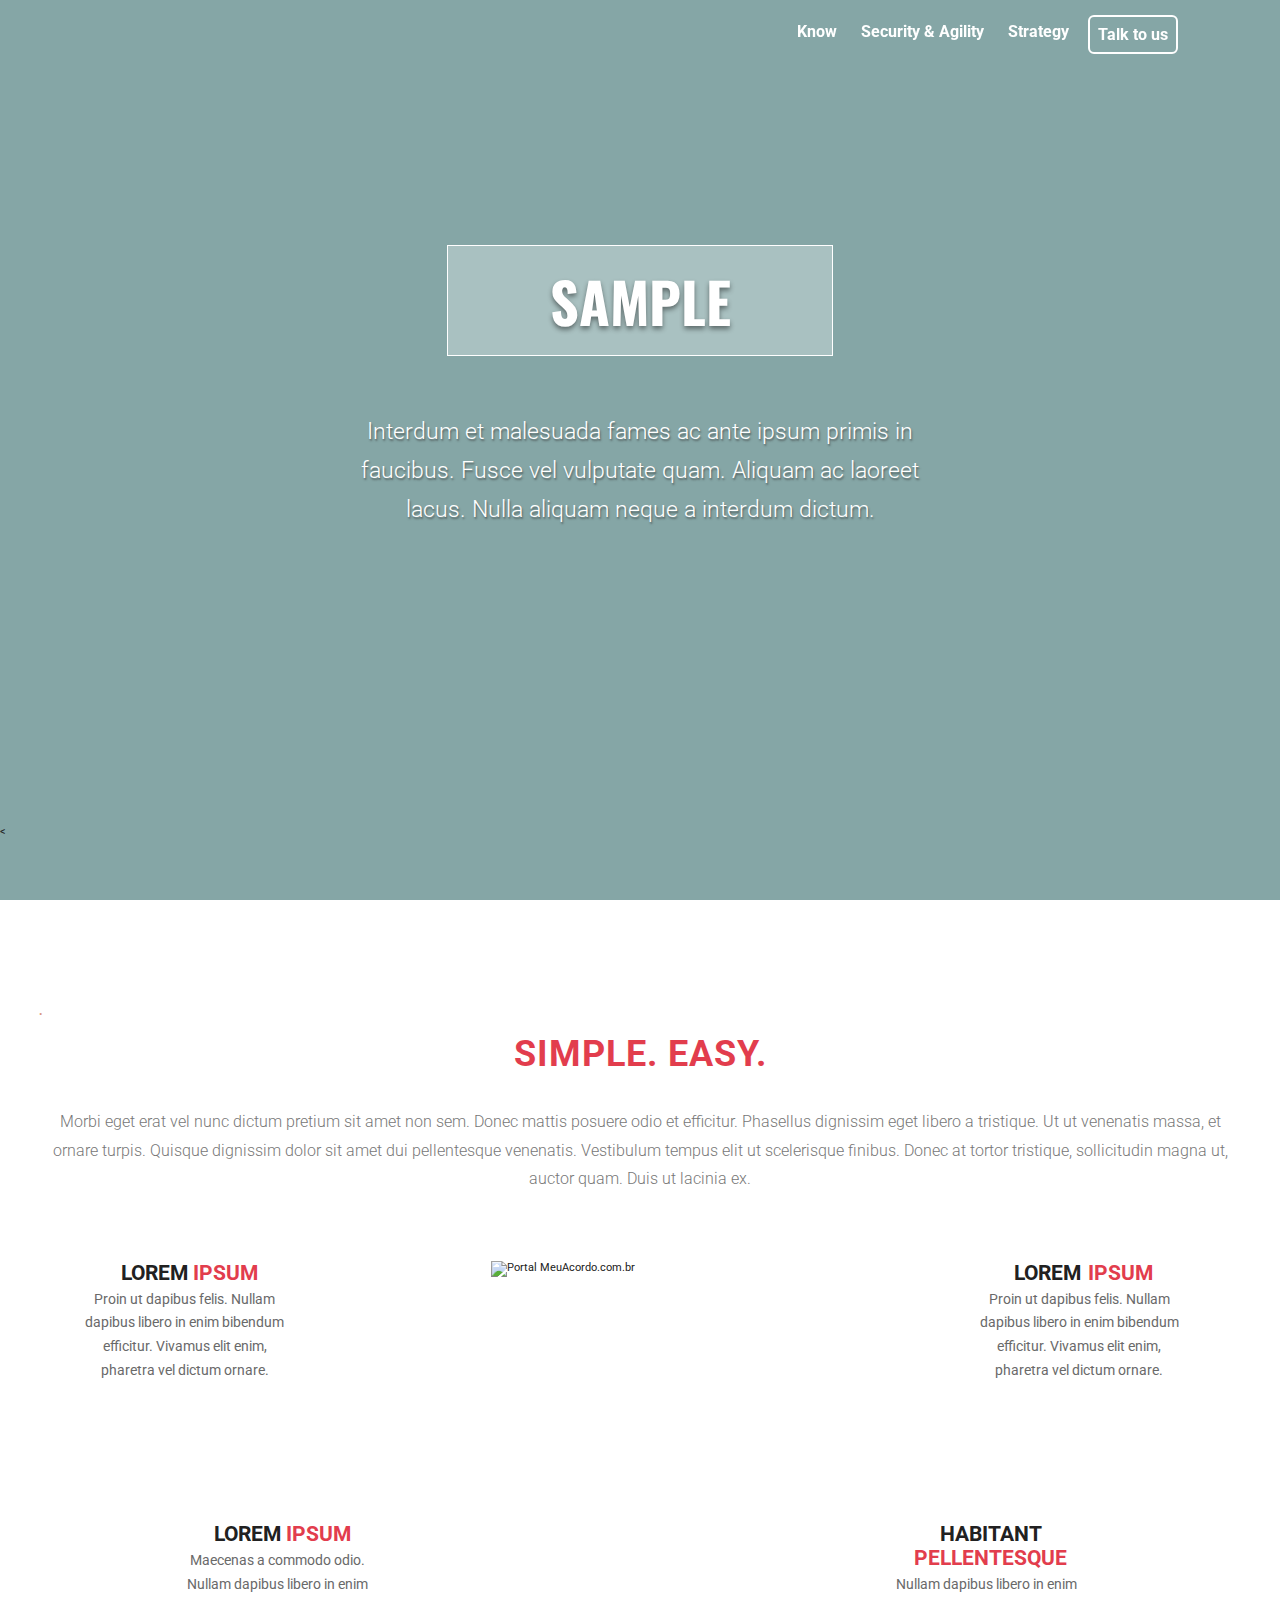
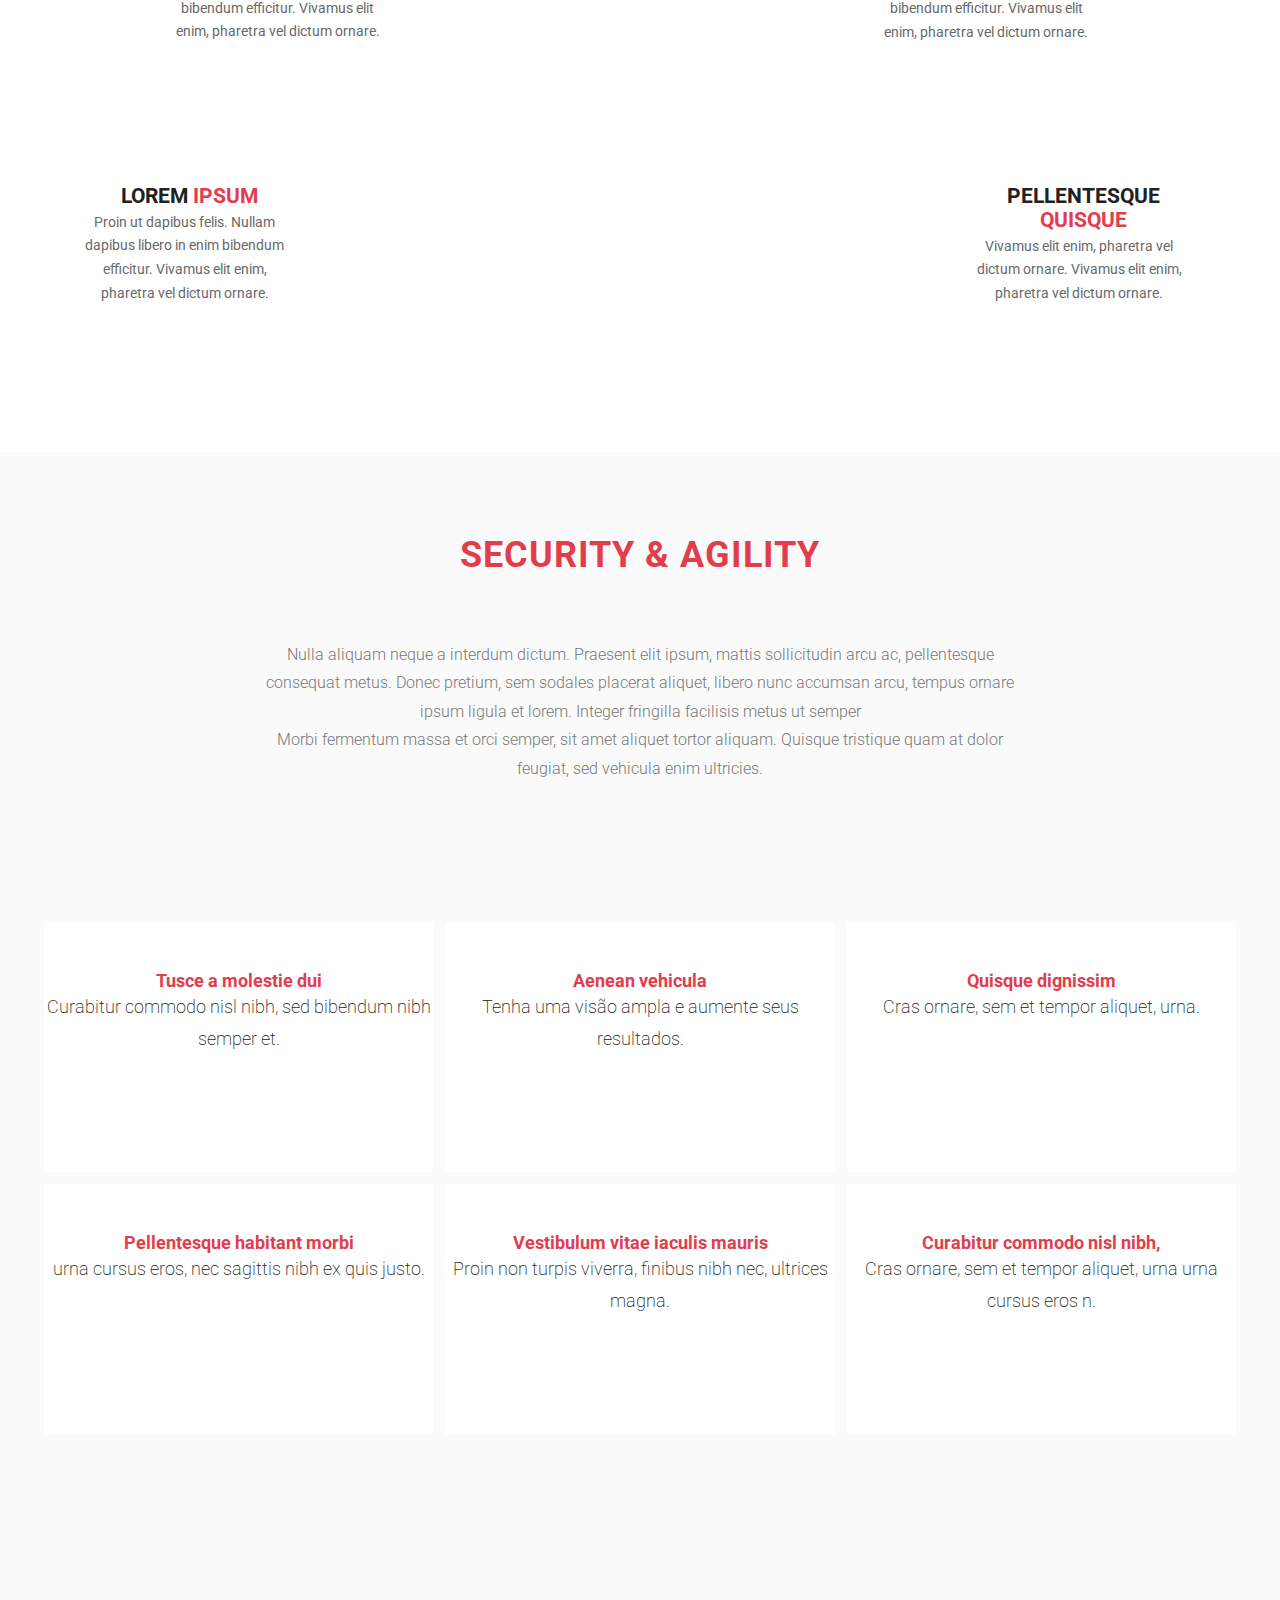
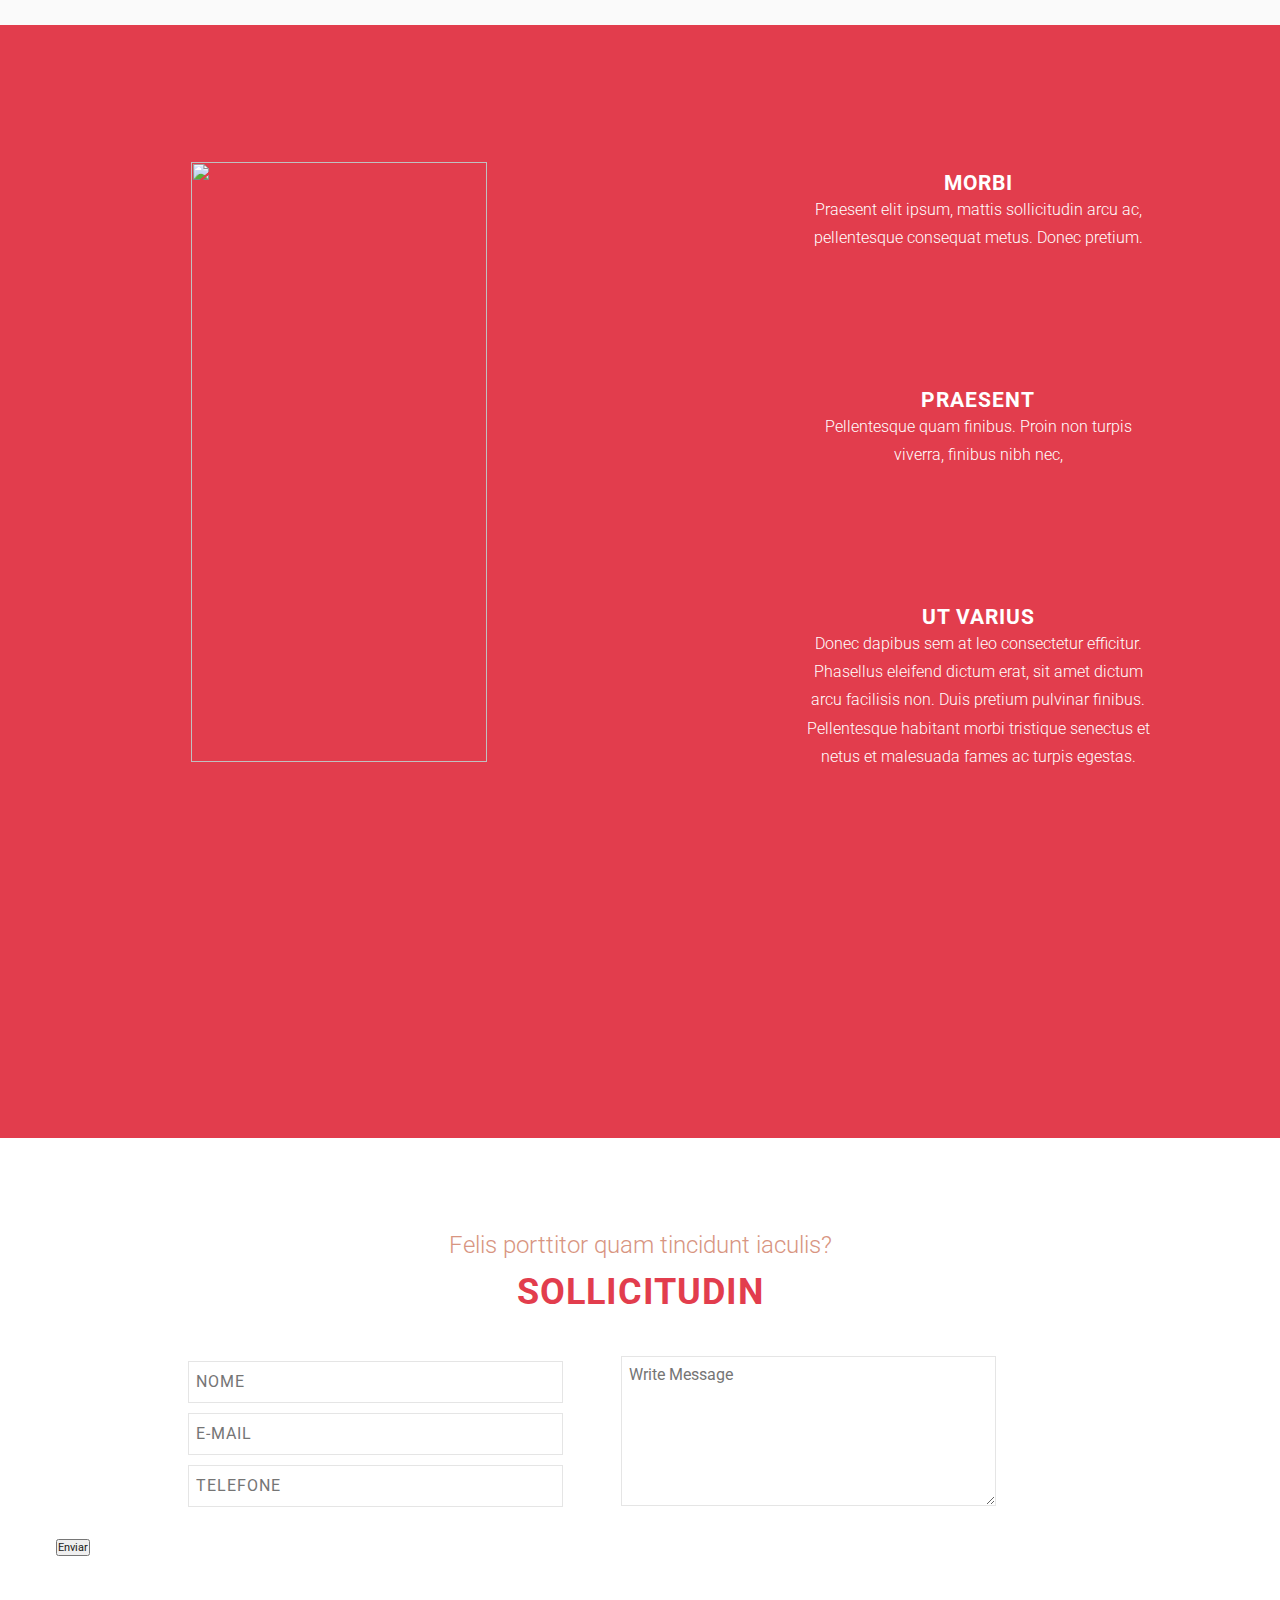
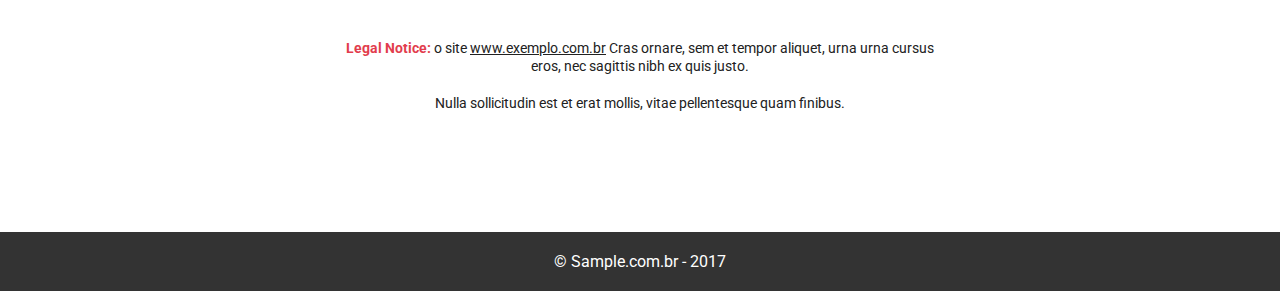
==== commit fecfcde5: "Favicon" ====
--- a/index.htm
+++ b/index.htm
@@ -1,37 +1,31 @@
 <!DOCTYPE html PUBLIC "-//W3C//DTD XHTML 1.0 Transitional//EN" "http://www.w3.org/TR/xhtml1/DTD/xhtml1-transitional.dtd">
 <html>
 <head>
-    <title>Sample.com - buzzyo.xyz</title>
+    <title>Example.com</title>
     <meta charset="UTF-8" />
     <meta http-equiv="Content-Type" content="text/html; charset=utf-8" />
-    <meta http-equiv="description" content="A Ferramenta de negociação mais eficiente do mercado. " />
-    <meta http-equiv="keywords" content="excelência tecnica, acordo de dividas, experiência em negociacao, alta qualidade negociaco, negociao de baixo custo, discadores, cobranca em massa, cobranca, devedores em massa, produtos e servicos telecom" />
+    <meta http-equiv="description" content="Phasellus eu semper velit. " />
+    <meta http-equiv="keywords" content="Phasellus eu semper velit, Phasellus eu, semper velit." />
     <meta http-equiv="X-UA-Compatible" content="IE=9; IE=8; IE=7; IE=EDGE" />
 
     <meta name="viewport" content="width=device-width, user-scalable=no, initial-scale=1, maximum-scale=1" />
     <meta name="robots" content=" index,follow" />
     <meta name="theme-color" content="#db5945">
+	
     <meta name="apple-mobile-web-app-capable" content="yes">
     <meta name="apple-mobile-web-app-status-bar-style" content="black-translucent">
+	
+    <link rel="shortcut icon" href="assets/images/favicon.png" type="image/x-icon">
+    <link rel="icon" href="assets/images/favicon.png" type="image/x-icon">
+	
     <link href="assets/css/main.css" rel="stylesheet" />
     <link href="assets/css/buttons.css" rel="stylesheet" />
     <link href="assets/css/font-etline.css" rel="stylesheet" />
     <link href="assets/css/font-awesome.css" rel="stylesheet" />
     <link href="assets/css/animate.css" rel="stylesheet" />
 
-
     <link href="https://fonts.googleapis.com/css?family=Roboto|Oswald" rel="stylesheet">
-	<script type="text/javascript" src="assets/js/jquery.js"></script>
-	<!-- Global site tag (gtag.js) - Google Analytics -->
-<script async src="https://www.googletagmanager.com/gtag/js?id=UA-107499960-3"></script>
-<script>
-  window.dataLayer = window.dataLayer || [];
-  function gtag(){dataLayer.push(arguments);}
-  gtag('js', new Date());
-
-  gtag('config', 'UA-107499960-3');
-</script>
-
+    <script type="text/javascript" src="assets/js/jquery.js"></script>
 </head>
 <body>
     <div class="contentHeader">
@@ -226,7 +220,7 @@
                         <input type="submit" class="simpleButton buttonContact" value="Enviar" />
                     </div>
                 </form>
-                <p class="textLegal"><b>Legal Notice:</b> o site <a href="http://www.meuacordo.com.br">www.sample.com.br</a> Cras ornare, sem et tempor aliquet, urna urna cursus eros, nec sagittis nibh ex quis justo. <br/><br/> Nulla sollicitudin est et erat mollis, vitae pellentesque quam finibus. </p>
+                <p class="textLegal"><b>Legal Notice:</b> o site <a href="http://www.exemplo.com.br">www.exemplo.com.br</a> Cras ornare, sem et tempor aliquet, urna urna cursus eros, nec sagittis nibh ex quis justo. <br/><br/> Nulla sollicitudin est et erat mollis, vitae pellentesque quam finibus. </p>
                 <!--
                 <div class="wrapContactElement">
                     <div class="contactElement box01">
@@ -239,34 +233,29 @@
                         <div class="separator">
                             <i class="fa iconContact fa-map-marker"></i>
                         </div>
-                        <p class="textContactElement"><span>Onde nós estamos</span><br />Fiação da Saúde, 40, Cj. 113</p>
+                        <p class="textContactElement"><span>Onde nós estamos</span><br />Rua dos Bobos, 40, Cj. 113</p>
                     </div>
                     <div class="contactElement box03">
                         <div class="separator">
                             <i class="fa iconContact fa-envelope"></i>
                         </div>
-                        <p class="textContactElement"><span>Envie-nos uma mensagem</span><br /><a href="mailto:contato@telecomtecnologia.com.br">contato@telecomtecnologia.com.br</a></p>
+                        <p class="textContactElement"><span>Envie-nos uma mensagem</span><br /><a href="mailto:exemplo@exemplo.com.br">exemplo@exemplo.com.br</a></p>
                     </div>
                 </div>
                 -->
             </div>
 
             <div class="barBottom">&copy; Sample.com.br - 2017</a></div>
-        </div>
-
-        <div class="cookies-snackbar">
-            <div class="content">
-                <p>We use cookies and similar technologies to improve your experience on our services, for commercial
-                    purporses and advertising. By continuing to browse,
-                    you agree to these conditions.</p>
-                <button id="proceedButton" onclick="saveCookie()">
-                    <span>Proceed</span>
-                </button>
-            </div>
         </div>
     </div>
     <script type="text/javascript" async src="assets/js/functions.js"></script>
     <script type="text/javascript" async src="assets/js/inViewport.js"></script>
 
+    <script type="text/javascript" >
+
+        new WOW().init();
+
+    </script>
+
 </body>
 </html>
